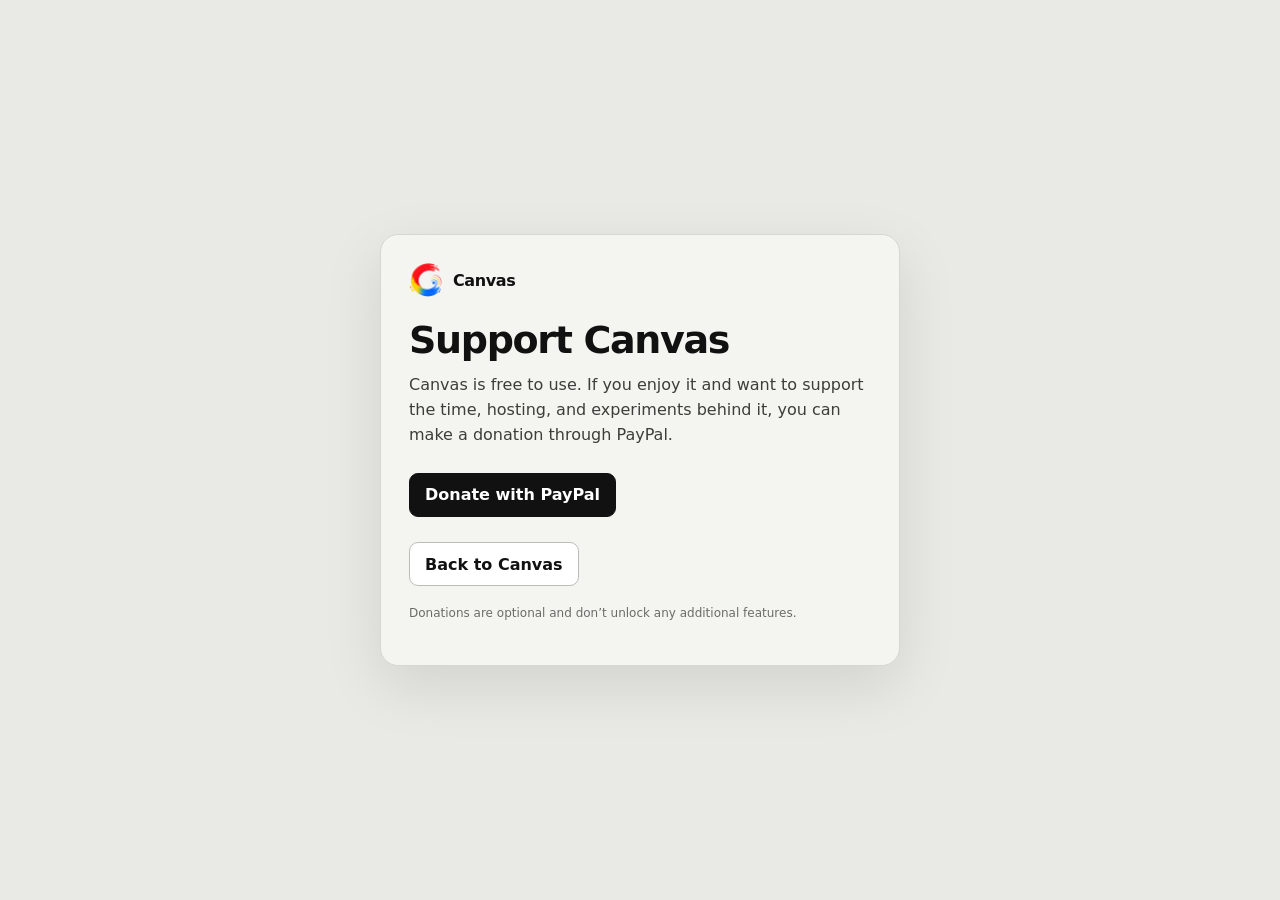
==== donate/index.html @ 258e3cb6 "added donate" ====
<!doctype html>
<html lang="en">
<head>
  <meta charset="utf-8" />
  <meta name="viewport" content="width=device-width, initial-scale=1, viewport-fit=cover" />
  <meta name="theme-color" content="#f4f4f1" />
  <link rel="icon" href="/assets/icons/favicon.ico" sizes="any" />
  <link rel="icon" type="image/png" sizes="48x48" href="/assets/icons/favicon-48x48.png" />
  <link rel="apple-touch-icon" href="/assets/icons/apple-touch-icon.png" />
  <link rel="stylesheet" href="/static-pages.css" />
  <title>Support Canvas</title>
  <meta name="description" content="Support Canvas, a free experimental multitouch drawing instrument by Nick Speelman." />
  <meta name="robots" content="index, follow" />
  <link rel="canonical" href="https://canvas.nickspeelman.com/donate/" />
</head>
<body>
  <main class="page-card">
    <a class="brand" href="/" aria-label="Back to Canvas">
      <img src="/assets/icons/favicon-32x32.png" width="34" height="34" alt="" />
      <span>Canvas</span>
    </a>
    <h1>Support Canvas</h1>
    <p>Canvas is free to use. If you enjoy it and want to support the time, hosting, and experiments behind it, you can make a donation through PayPal.</p>
    <div id="paypal-donate-button-container" class="paypal-donate"></div>
    <div class="actions">
      <a class="button secondary" href="/">Back to Canvas</a>
    </div>
    <p class="note">Donations are optional and don’t unlock any additional features.</p>
  </main>

  <script src="https://www.paypalobjects.com/donate/sdk/donate-sdk.js" charset="UTF-8"></script>
  <script>
    if (window.PayPal?.Donation?.Button) {
      PayPal.Donation.Button({
        env: "production",
        hosted_button_id: "SJ8XEU3D7BW5J",
        image: {
          src: "https://www.paypalobjects.com/en_US/i/btn/btn_donateCC_LG.gif",
          title: "Donate with PayPal",
          alt: "Donate with PayPal button"
        },
        onComplete: function () {
          window.location.assign("/thankyou/");
        }
      }).render("#paypal-donate-button-container");
    } else {
      const container = document.getElementById("paypal-donate-button-container");
      const fallback = document.createElement("a");
      fallback.className = "button";
      fallback.href = "https://www.paypal.com/donate/?hosted_button_id=SJ8XEU3D7BW5J";
      fallback.rel = "nofollow";
      fallback.textContent = "Donate with PayPal";
      container.appendChild(fallback);
    }
  </script>
</body>
</html>
---- static-pages.css ----
:root { --ink:#111; --muted:#6b6b68; --line:#d7d7d1; --paper:#f4f4f1; }
* { box-sizing:border-box; }
html, body { min-height:100%; }
body { margin:0; min-height:100dvh; display:grid; place-items:center; padding:24px; background:#e9e9e5; color:var(--ink); font-family:system-ui,-apple-system,BlinkMacSystemFont,"Segoe UI",sans-serif; }
.page-card { width:min(100%,520px); padding:28px; border:1px solid var(--line); border-radius:18px; background:var(--paper); box-shadow:0 20px 60px rgba(0,0,0,.10); }
.brand { display:flex; align-items:center; gap:10px; margin-bottom:24px; color:inherit; text-decoration:none; font-weight:850; letter-spacing:-.025em; }
.brand img { width:34px; height:34px; }
h1 { margin:0 0 12px; font-size:clamp(28px,7vw,38px); letter-spacing:-.035em; line-height:1.05; }
p { margin:0 0 14px; color:#3d3d3a; line-height:1.55; }
.actions { display:flex; flex-wrap:wrap; gap:9px; margin-top:24px; }
.button { min-height:44px; display:inline-flex; align-items:center; justify-content:center; padding:0 15px; border:1px solid #111; border-radius:9px; background:#111; color:#fff; font-weight:750; text-decoration:none; cursor:pointer; }
.button.secondary { border-color:#bdbdb8; background:#fff; color:#111; }
.note { margin-top:18px; color:var(--muted); font-size:12px; }
@media (max-width:520px){ body{padding:14px;} .page-card{padding:22px;} .actions{display:grid;} .button{width:100%;} }

.paypal-donate { min-height:47px; margin-top:24px; display:flex; align-items:center; }
.paypal-donate img { display:block; max-width:100%; height:auto; }
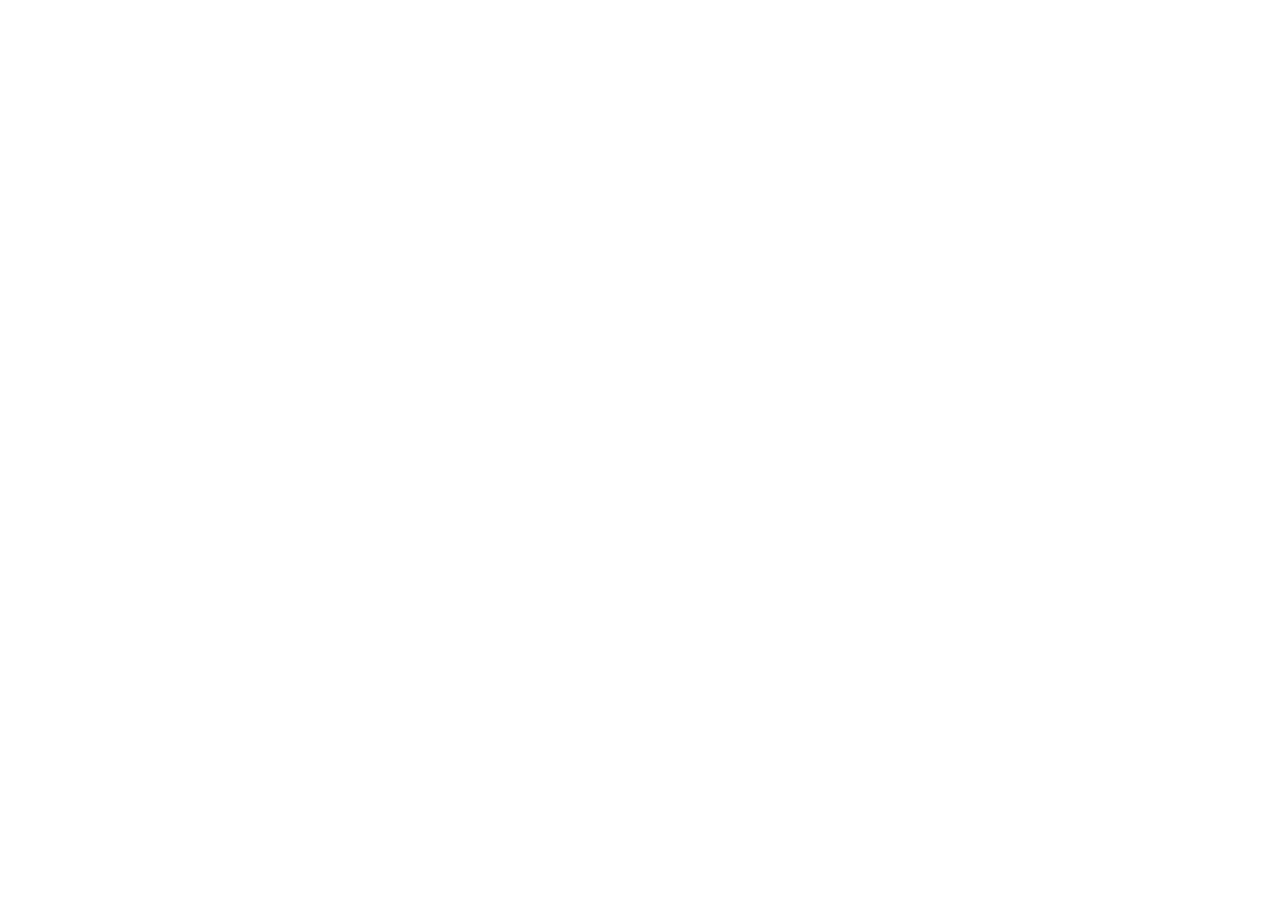
==== commit f9c6fc02: "updating donate" ====
--- a/donate/index.html
+++ b/donate/index.html
@@ -2,56 +2,25 @@
 <html lang="en">
 <head>
   <meta charset="utf-8" />
-  <meta name="viewport" content="width=device-width, initial-scale=1, viewport-fit=cover" />
+  <meta http-equiv="refresh" content="0; URL=https://www.paypal.com/donate/?hosted_button_id=SJ8XEU3D7BW5J" />
+  <meta name="viewport" content="width=device-width, initial-scale=1" />
   <meta name="theme-color" content="#f4f4f1" />
-  <link rel="icon" href="/assets/icons/favicon.ico" sizes="any" />
-  <link rel="icon" type="image/png" sizes="48x48" href="/assets/icons/favicon-48x48.png" />
-  <link rel="apple-touch-icon" href="/assets/icons/apple-touch-icon.png" />
-  <link rel="stylesheet" href="/static-pages.css" />
-  <title>Support Canvas</title>
-  <meta name="description" content="Support Canvas, a free experimental multitouch drawing instrument by Nick Speelman." />
-  <meta name="robots" content="index, follow" />
+  <meta name="robots" content="noindex, follow" />
   <link rel="canonical" href="https://canvas.nickspeelman.com/donate/" />
+  <title>Canvas — Donate</title>
+  <meta name="description" content="Support Canvas. You’ll be redirected to PayPal in a moment." />
+  <script>
+    (function () {
+      var url = "https://www.paypal.com/donate/?hosted_button_id=SJ8XEU3D7BW5J";
+      try { window.location.replace(url); }
+      catch (e) { window.location.href = url; }
+    })();
+  </script>
 </head>
 <body>
-  <main class="page-card">
-    <a class="brand" href="/" aria-label="Back to Canvas">
-      <img src="/assets/icons/favicon-32x32.png" width="34" height="34" alt="" />
-      <span>Canvas</span>
-    </a>
-    <h1>Support Canvas</h1>
-    <p>Canvas is free to use. If you enjoy it and want to support the time, hosting, and experiments behind it, you can make a donation through PayPal.</p>
-    <div id="paypal-donate-button-container" class="paypal-donate"></div>
-    <div class="actions">
-      <a class="button secondary" href="/">Back to Canvas</a>
-    </div>
-    <p class="note">Donations are optional and don’t unlock any additional features.</p>
-  </main>
-
-  <script src="https://www.paypalobjects.com/donate/sdk/donate-sdk.js" charset="UTF-8"></script>
-  <script>
-    if (window.PayPal?.Donation?.Button) {
-      PayPal.Donation.Button({
-        env: "production",
-        hosted_button_id: "SJ8XEU3D7BW5J",
-        image: {
-          src: "https://www.paypalobjects.com/en_US/i/btn/btn_donateCC_LG.gif",
-          title: "Donate with PayPal",
-          alt: "Donate with PayPal button"
-        },
-        onComplete: function () {
-          window.location.assign("/thankyou/");
-        }
-      }).render("#paypal-donate-button-container");
-    } else {
-      const container = document.getElementById("paypal-donate-button-container");
-      const fallback = document.createElement("a");
-      fallback.className = "button";
-      fallback.href = "https://www.paypal.com/donate/?hosted_button_id=SJ8XEU3D7BW5J";
-      fallback.rel = "nofollow";
-      fallback.textContent = "Donate with PayPal";
-      container.appendChild(fallback);
-    }
-  </script>
+  <p>
+    Redirecting you to PayPal…
+    <a href="https://www.paypal.com/donate/?hosted_button_id=SJ8XEU3D7BW5J" rel="nofollow">Continue to PayPal</a>
+  </p>
 </body>
 </html>
